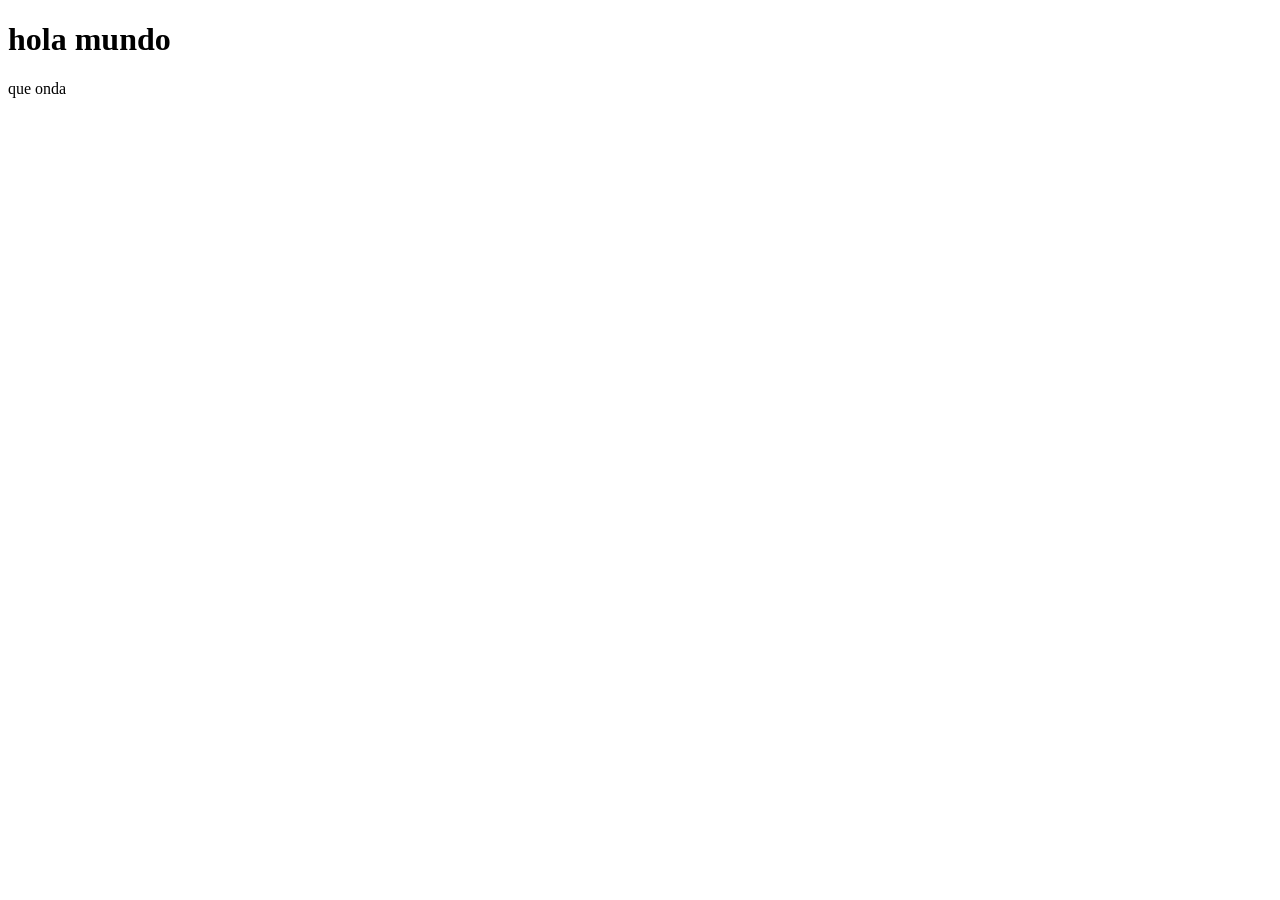
==== HTML/freelancer_inicio/index.html @ 9d39b22d "primer dia de curso y organizacion a carpeta HTML" ====
<!DOCTYPE html>
<html lang="es">
<head>
    <meta charset="UTF-8">
    <meta name="viewport" content="width=device-width, initial-scale=1.0">
    <title>PrimerProyectoJC</title>
</head>
<body>
    <h1>hola mundo</h1>
    <p>que onda</p>
</body>
</html>
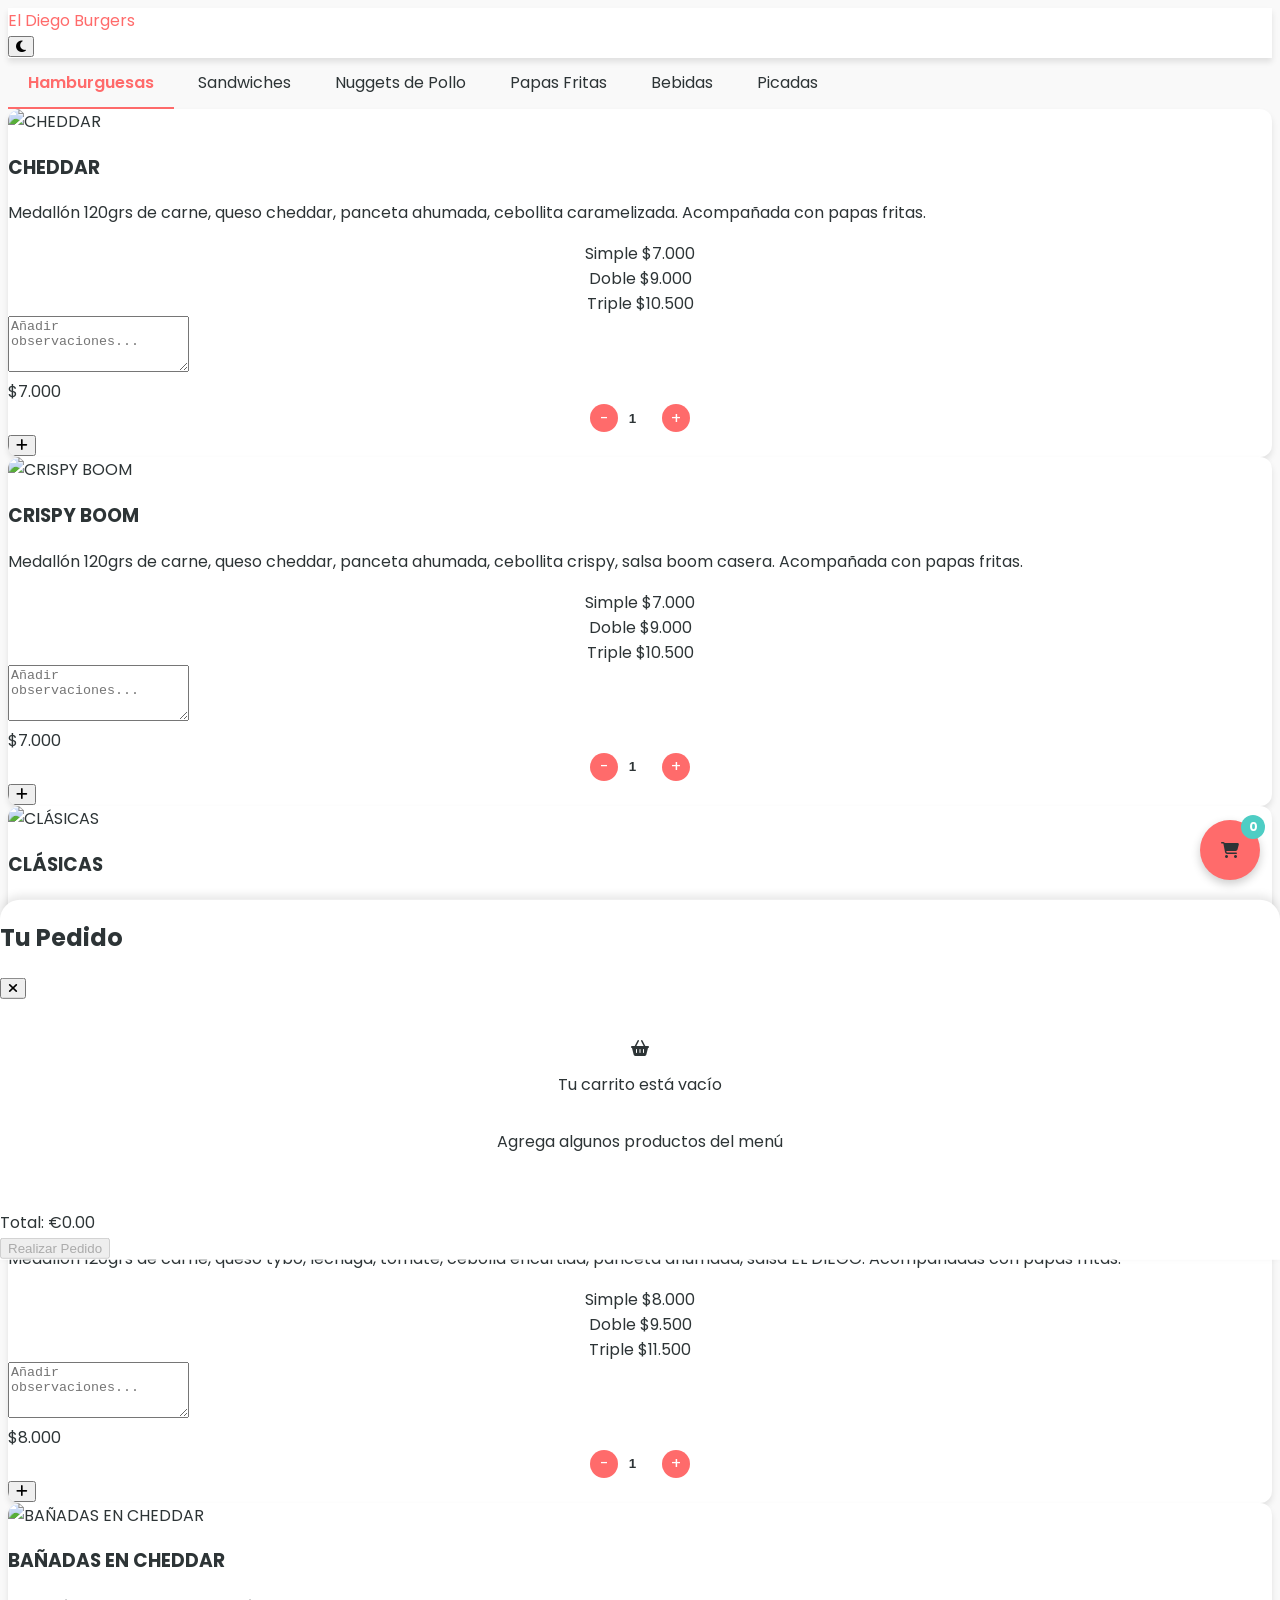
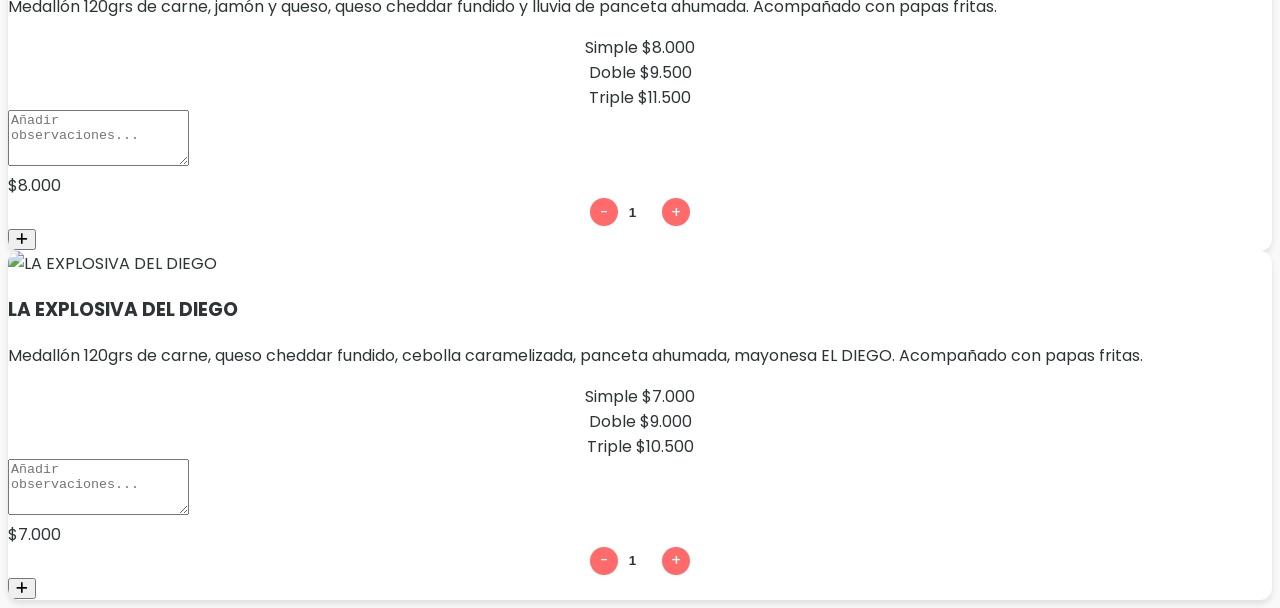
==== commit 8a104e2b: "burger" ====
--- a/HTML/freelancer_inicio/index.html
+++ b/HTML/freelancer_inicio/index.html
@@ -1,12 +1,1321 @@
 <!DOCTYPE html>
 <html lang="es">
 <head>
-    <meta charset="UTF-8">
-    <meta name="viewport" content="width=device-width, initial-scale=1.0">
-    <title>PrimerProyectoJC</title>
+  <meta charset="UTF-8">
+  <meta name="viewport" content="width=device-width, initial-scale=1.0">
+  <title>El Diego Burgers// ...existing code...
+${item.variants.map(variant => `
+  <div class="variant-option mr-2 mb-2 px-3 py-1 border rounded-full cursor-pointer text-sm ${variant.name === 'Simple' ? 'bg-red-500 text-white' : ''}" 
+       data-variant="${variant.name}" 
+       data-price="${variant.price}">
+    ${variant.name} $${variant.price.toLocaleString('es-AR')}
+  </div>
+`).join('')}
+// ...existing code...// ...dentro de la función loadMenuItems...
+${item.variants.map(variant => `
+  <div class="variant-option mr-2 mb-2 px-3 py-1 border rounded-full cursor-pointer text-sm ${variant.name === 'Simple' ? 'bg-red-500 text-white' : ''}" 
+       data-variant="${variant.name}" 
+       data-price="${variant.price}">
+    ${variant.name} $${variant.price.toLocaleString('es-AR')}
+  </div>
+`).join('')}
+// ...resto del código... - Menú Digital</title>
+  <link rel="stylesheet" href="https://cdnjs.cloudflare.com/ajax/libs/font-awesome/6.4.2/css/all.min.css">
+  <link href="https://cdn.jsdelivr.net/npm/tailwindcss@2.2.19/dist/tailwind.min.css" rel="stylesheet">
+  <link rel="preconnect" href="https://fonts.googleapis.com">
+  <link rel="preconnect" href="https://fonts.gstatic.com" crossorigin>
+  <link href="https://fonts.googleapis.com/css2?family=Poppins:wght@300;400;500;600;700&display=swap" rel="stylesheet">
+  <style id="app-style">
+    :root {
+      --primary-color: #ff6b6b;
+      --secondary-color: #4ecdc4;
+      --text-color: #2d3436;
+      --bg-color: #f9f9f9;
+      --card-bg: #ffffff;
+      --card-shadow: 0 4px 6px rgba(0, 0, 0, 0.1);
+    }
+    
+    body {
+      font-family: 'Poppins', sans-serif;
+      background-color: var(--bg-color);
+      color: var(--text-color);
+      transition: all 0.3s ease;
+    }
+    
+    body.dark-mode {
+      --bg-color: #2d3436;
+      --text-color: #f9f9f9;
+      --card-bg: #393e46;
+      --card-shadow: 0 4px 6px rgba(0, 0, 0, 0.3);
+    }
+    
+    .header {
+      background-color: var(--card-bg);
+      box-shadow: var(--card-shadow);
+      position: sticky;
+      top: 0;
+      z-index: 50;
+    }
+    
+    .category-tabs {
+      overflow-x: auto;
+      scrollbar-width: none;
+      -ms-overflow-style: none;
+      white-space: nowrap;
+    }
+    
+    .category-tabs::-webkit-scrollbar {
+      display: none;
+    }
+    
+    .tab {
+      display: inline-block;
+      padding: 0.75rem 1.25rem;
+      cursor: pointer;
+      transition: all 0.3s;
+      border-bottom: 2px solid transparent;
+    }
+    
+    .tab.active {
+      border-bottom: 2px solid var(--primary-color);
+      color: var(--primary-color);
+      font-weight: 600;
+    }
+    
+    .menu-card {
+      background-color: var(--card-bg);
+      border-radius: 12px;
+      overflow: hidden;
+      box-shadow: var(--card-shadow);
+      transition: transform 0.3s ease;
+    }
+    
+    .menu-card:hover {
+      transform: translateY(-5px);
+    }
+    
+    .menu-img {
+      height: 160px;
+      object-fit: cover;
+      width: 100%;
+    }
+    
+    .quantity-control {
+      display: flex;
+      align-items: center;
+      justify-content: center;
+    }
+    
+    .quantity-btn {
+      width: 28px;
+      height: 28px;
+      border-radius: 50%;
+      background-color: var(--primary-color);
+      color: white;
+      display: flex;
+      align-items: center;
+      justify-content: center;
+      cursor: pointer;
+      user-select: none;
+    }
+    
+    .quantity-input {
+      width: 40px;
+      text-align: center;
+      border: none;
+      background: transparent;
+      color: var(--text-color);
+      font-weight: 600;
+    }
+    
+    .cart-btn {
+      position: fixed;
+      bottom: 20px;
+      right: 20px;
+      width: 60px;
+      height: 60px;
+      border-radius: 50%;
+      background-color: var(--primary-color);
+      box-shadow: 0 4px 10px rgba(0, 0, 0, 0.2);
+      display: flex;
+      align-items: center;
+      justify-content: center;
+      z-index: 100;
+      cursor: pointer;
+    }
+    
+    .cart-count {
+      position: absolute;
+      top: -5px;
+      right: -5px;
+      background-color: var(--secondary-color);
+      color: white;
+      width: 24px;
+      height: 24px;
+      border-radius: 50%;
+      display: flex;
+      align-items: center;
+      justify-content: center;
+      font-size: 12px;
+      font-weight: bold;
+    }
+    
+    .cart-panel {
+      position: fixed;
+      bottom: 0;
+      left: 0;
+      right: 0;
+      background-color: var(--card-bg);
+      box-shadow: 0 -4px 10px rgba(0, 0, 0, 0.1);
+      z-index: 1000;
+      border-top-left-radius: 20px;
+      border-top-right-radius: 20px;
+      transform: translateY(100%);
+      transition: transform 0.3s ease-out;
+      max-height: 80vh;
+      overflow-y: auto;
+    }
+    
+    .cart-panel.open {
+      transform: translateY(0);
+    }
+    
+    .cart-item {
+      display: flex;
+      padding: 12px 16px;
+      border-bottom: 1px solid rgba(0, 0, 0, 0.1);
+    }
+    
+    .empty-cart-message {
+      display: flex;
+      flex-direction: column;
+      align-items: center;
+      justify-content: center;
+      padding: 40px 20px;
+    }
+    
+    .cart-overlay {
+      position: fixed;
+      top: 0;
+      left: 0;
+      right: 0;
+      bottom: 0;
+      background-color: rgba(0, 0, 0, 0.5);
+      z-index: 999;
+      display: none;
+    }
+    
+    .cart-overlay.show {
+      display: block;
+    }
+    
+    .checkout-modal {
+      position: fixed;
+      top: 50%;
+      left: 50%;
+      transform: translate(-50%, -50%);
+      background-color: var(--card-bg);
+      width: 90%;
+      max-width: 500px;
+      border-radius: 12px;
+      padding: 24px;
+      z-index: 2000;
+      display: none;
+      box-shadow: 0 10px 25px rgba(0, 0, 0, 0.2);
+    }
+    
+    .checkout-modal.open {
+      display: block;
+    }
+    
+    .form-group {
+      margin-bottom: 16px;
+    }
+    
+    .form-input {
+      width: 100%;
+      padding: 10px 12px;
+      border: 1px solid #ddd;
+      border-radius: 8px;
+      background-color: var(--bg-color);
+      color: var(--text-color);
+    }
+    
+    .form-label {
+      display: block;
+      margin-bottom: 6px;
+      font-weight: 500;
+    }
+    
+    .order-type-toggle {
+      display: flex;
+      border: 1px solid #ddd;
+      border-radius: 8px;
+      overflow: hidden;
+      margin-bottom: 16px;
+    }
+    
+    .order-type-option {
+      flex: 1;
+      text-align: center;
+      padding: 10px;
+      cursor: pointer;
+      transition: all 0.3s;
+    }
+    
+    .order-type-option.active {
+      background-color: var(--primary-color);
+      color: white;
+    }
+
+    .confirmation-screen {
+      position: fixed;
+      top: 0;
+      left: 0;
+      right: 0;
+      bottom: 0;
+      background-color: var(--bg-color);
+      z-index: 3000;
+      display: none;
+      padding: 20px;
+      overflow-y: auto;
+    }
+    
+    .confirmation-screen.show {
+      display: block;
+    }
+    
+    .loader {
+      border: 4px solid rgba(255, 255, 255, 0.3);
+      border-radius: 50%;
+      border-top: 4px solid var(--primary-color);
+      width: 40px;
+      height: 40px;
+      animation: spin 1s linear infinite;
+      margin: 20px auto;
+    }
+    
+    @keyframes spin {
+      0% { transform: rotate(0deg); }
+      100% { transform: rotate(360deg); }
+    }
+    
+    .slide-in {
+      animation: slideIn 0.5s forwards;
+    }
+    
+    @keyframes slideIn {
+      from {
+        opacity: 0;
+        transform: translateY(20px);
+      }
+      to {
+        opacity: 1;
+        transform: translateY(0);
+      }
+    }
+
+    /* Loading animation for menu items */
+    .skeleton {
+      background: linear-gradient(90deg, #f0f0f0 25%, #e0e0e0 50%, #f0f0f0 75%);
+      background-size: 200% 100%;
+      animation: loading 1.5s infinite;
+      border-radius: 4px;
+    }
+    
+    @keyframes loading {
+      0% {
+        background-position: 200% 0;
+      }
+      100% {
+        background-position: -200% 0;
+      }
+    }
+    
+    .skeleton-img {
+      height: 160px;
+      width: 100%;
+    }
+    
+    .skeleton-text {
+      height: 20px;
+      margin: 8px 0;
+    }
+    
+    .skeleton-text.short {
+      width: 60%;
+    }
+    
+    .skeleton-text.medium {
+      width: 80%;
+    }
+    
+    .skeleton-button {
+      height: 40px;
+      width: 100%;
+      margin-top: 10px;
+    }
+
+    .item-observation {
+      min-height: 50px;
+      resize: vertical;
+      transition: all 0.3s ease;
+    }
+
+    .item-observation:focus {
+      border-color: var(--primary-color);
+      box-shadow: 0 0 0 3px rgba(255, 107, 107, 0.2);
+      outline: none;
+    }
+
+    .variant-option {
+      min-width: 110px; /* Puedes ajustar el valor */
+      text-align: center;
+    }
+  </style>
 </head>
 <body>
-    <h1>hola mundo</h1>
-    <p>que onda</p>
+  <!-- Header with Logo and Dark Mode Toggle -->
+  <header class="header py-4 px-4">
+    <div class="flex justify-between items-center">
+      <div class="flex items-center">
+        <div class="text-2xl font-bold" style="color: var(--primary-color);">
+          El Diego Burgers
+        </div>
+      </div>
+      <button id="dark-mode-toggle" class="p-2 rounded-full hover:bg-gray-200 dark:hover:bg-gray-700 transition-colors">
+        <i class="fas fa-moon"></i>
+      </button>
+    </div>
+  </header>
+
+  <!-- Category Tabs -->
+  <div class="category-tabs bg-white dark:bg-gray-800 py-2 px-2 shadow-sm mb-4">
+    <div class="tab active" data-category="burgers">Hamburguesas</div>
+    <div class="tab" data-category="sandwiches">Sandwiches</div>
+    <div class="tab" data-category="nuggets">Nuggets de Pollo</div>
+    <div class="tab" data-category="fries">Papas Fritas</div>
+    <div class="tab" data-category="beverages">Bebidas</div>
+    <div class="tab" data-category="picadas">Picadas</div>
+  </div>
+
+  <!-- Menu Items Container -->
+  <div class="container mx-auto px-4 pb-24">
+    <div id="menu-container" class="grid grid-cols-1 md:grid-cols-2 lg:grid-cols-3 gap-6">
+      <!-- Menu items will be loaded here -->
+      <!-- Skeleton loading -->
+      <div class="skeleton-card menu-card">
+        <div class="skeleton skeleton-img"></div>
+        <div class="p-4">
+          <div class="skeleton skeleton-text"></div>
+          <div class="skeleton skeleton-text medium"></div>
+          <div class="skeleton skeleton-text short"></div>
+          <div class="skeleton skeleton-button"></div>
+        </div>
+      </div>
+      <div class="skeleton-card menu-card">
+        <div class="skeleton skeleton-img"></div>
+        <div class="p-4">
+          <div class="skeleton skeleton-text"></div>
+          <div class="skeleton skeleton-text medium"></div>
+          <div class="skeleton skeleton-text short"></div>
+          <div class="skeleton skeleton-button"></div>
+        </div>
+      </div>
+      <div class="skeleton-card menu-card">
+        <div class="skeleton skeleton-img"></div>
+        <div class="p-4">
+          <div class="skeleton skeleton-text"></div>
+          <div class="skeleton skeleton-text medium"></div>
+          <div class="skeleton skeleton-text short"></div>
+          <div class="skeleton skeleton-button"></div>
+        </div>
+      </div>
+    </div>
+  </div>
+
+  <!-- Cart Button -->
+  <div class="cart-btn" id="cart-button">
+    <i class="fas fa-shopping-cart text-white text-2xl"></i>
+    <span class="cart-count">0</span>
+  </div>
+
+  <!-- Cart Panel -->
+  <div class="cart-overlay" id="cart-overlay"></div>
+  <div class="cart-panel" id="cart-panel">
+    <div class="p-4 border-b border-gray-200">
+      <div class="flex justify-between items-center">
+        <h2 class="text-xl font-bold">Tu Pedido</h2>
+        <button id="close-cart" class="p-2">
+          <i class="fas fa-times"></i>
+        </button>
+      </div>
+    </div>
+    <div id="cart-items" class="divide-y divide-gray-200">
+      <!-- Cart items will appear here -->
+      <div class="empty-cart-message">
+        <i class="fas fa-shopping-basket text-4xl mb-4 text-gray-400"></i>
+        <p class="text-gray-500">Tu carrito está vacío</p>
+        <p class="text-sm text-gray-400 mt-2">Agrega algunos productos del menú</p>
+      </div>
+    </div>
+    <div class="p-4 border-t border-gray-200">
+      <div class="flex justify-between mb-4">
+        <span class="font-semibold">Total:</span>
+        <span class="font-bold" id="cart-total">€0.00</span>
+      </div>
+      <button id="checkout-button" class="w-full py-3 bg-red-500 text-white rounded-lg font-semibold hover:bg-red-600 transition-colors" disabled>
+        Realizar Pedido
+      </button>
+    </div>
+  </div>
+
+  <!-- Checkout Modal -->
+  <div class="checkout-modal" id="checkout-modal">
+    <h2 class="text-xl font-bold mb-4">Finalizar Pedido</h2>
+    <form id="checkout-form">
+      <div class="order-type-toggle">
+        <div class="order-type-option active" data-type="pickup">Pickup</div>
+        <div class="order-type-option" data-type="delivery">Delivery</div>
+      </div>
+      
+      <div class="form-group">
+        <label class="form-label" for="name">Nombre</label>
+        <input type="text" id="name" class="form-input" required>
+      </div>
+      
+      <div class="form-group">
+        <label class="form-label" for="phone">Teléfono</label>
+        <input type="tel" id="phone" class="form-input" required>
+      </div>
+      
+      <div id="dine-in-fields">
+        <div class="form-group">
+          <label class="form-label" for="table-number">Número de Mesa</label>
+          <input type="number" id="table-number" class="form-input" min="1">
+        </div>
+      </div>
+      
+      <div id="delivery-fields" style="display: none;">
+        <div class="form-group">
+          <label class="form-label" for="address">Dirección</label>
+          <textarea id="address" class="form-input" rows="3"></textarea>
+        </div>
+      </div>
+      
+      <div class="form-group">
+        <label class="form-label" for="notes">Notas adicionales</label>
+        <textarea id="notes" class="form-input" rows="2" placeholder="Alergias, preferencias, etc."></textarea>
+      </div>
+      
+      <div class="flex justify-between mt-6">
+        <button type="button" id="cancel-checkout" class="px-4 py-2 border border-gray-300 rounded-lg">
+          Cancelar
+        </button>
+        <button type="submit" class="px-4 py-2 bg-red-500 text-white rounded-lg">
+          Confirmar Pedido
+        </button>
+      </div>
+    </form>
+  </div>
+
+  <!-- Order Confirmation Screen -->
+  <div class="confirmation-screen" id="confirmation-screen">
+    <div class="max-w-md mx-auto pt-10">
+      <div class="text-center mb-6">
+        <i class="fas fa-check-circle text-green-500 text-6xl"></i>
+        <h2 class="text-2xl font-bold mt-4">¡Pedido Confirmado!</h2>
+        <p class="text-gray-500 mt-2">Tu pedido ha sido recibido y está en preparación</p>
+      </div>
+      
+      <div class="bg-white dark:bg-gray-800 rounded-lg shadow-md p-6 mb-6">
+        <h3 class="font-bold text-lg mb-2">Resumen del Pedido</h3>
+        <div id="confirmation-items" class="divide-y divide-gray-200 mb-4">
+          <!-- Order items will be listed here -->
+        </div>
+        <div class="flex justify-between font-bold">
+          <span>Total:</span>
+          <span id="confirmation-total">€0.00</span>
+        </div>
+      </div>
+      
+      <div class="bg-white dark:bg-gray-800 rounded-lg shadow-md p-6 mb-6">
+        <h3 class="font-bold text-lg mb-2">Detalles</h3>
+        <div class="grid grid-cols-2 gap-2">
+          <div class="text-gray-500">Nombre:</div>
+          <div id="conf-name"></div>
+          
+          <div class="text-gray-500">Teléfono:</div>
+          <div id="conf-phone"></div>
+          
+          <div class="text-gray-500" id="conf-location-type">Mesa:</div>
+          <div id="conf-location"></div>
+          
+          <div class="text-gray-500">Tiempo estimado:</div>
+          <div>20-30 minutos</div>
+        </div>
+      </div>
+      
+      <button id="back-to-menu" class="w-full py-3 bg-red-500 text-white rounded-lg font-semibold hover:bg-red-600 transition-colors">
+        Volver al Menú
+      </button>
+    </div>
+  </div>
+
+  <script id="app-script">
+    document.addEventListener('DOMContentLoaded', function() {
+      // Initialize state
+      let cart = [];
+      let currentCategory = 'burgers';
+      const orderTypeState = { type: 'pickup' };
+      
+      // Menu data
+      const menuData = {
+  burgers: [
+    {
+      id: 'b1',
+      name: 'CHEDDAR',
+      description: 'Medallón 120grs de carne, queso cheddar, panceta ahumada, cebollita caramelizada. Acompañada con papas fritas.',
+      variants: [
+        { name: 'Simple', price: 7000 },
+        { name: 'Doble', price: 9000 },
+        { name: 'Triple', price: 10500 }
+      ],
+      image: 'https://cdn.pixabay.com/photo/2020/03/21/11/17/burger-4953465_1280.jpg'
+    },
+    {
+      id: 'b2',
+      name: 'CRISPY BOOM',
+      description: 'Medallón 120grs de carne, queso cheddar, panceta ahumada, cebollita crispy, salsa boom casera. Acompañada con papas fritas.',
+      variants: [
+        { name: 'Simple', price: 7000 },
+        { name: 'Doble', price: 9000 },
+        { name: 'Triple', price: 10500 }
+      ],
+      image: 'https://cdn.pixabay.com/photo/2022/08/31/10/13/burger-7422970_1280.jpg'
+    },
+    {
+      id: 'b3',
+      name: 'CLÁSICAS',
+      description: 'Medallón 120grs de carne, jamón y queso, lechuga, tomate. Acompañadas con papas fritas.',
+      variants: [
+        { name: 'Simple', price: 7000 },
+        { name: 'Doble', price: 9000 },
+        { name: 'Triple', price: 10500 }
+      ],
+      image: 'https://cdn.pixabay.com/photo/2016/03/05/19/02/hamburger-1238246_1280.jpg'
+    },
+    {
+      id: 'b4',
+      name: 'LA DIEGO FAVORITA',
+      description: 'Medallón 120grs de carne, queso tybo, lechuga, tomate, cebolla encurtida, panceta ahumada, salsa EL DIEGO. Acompañadas con papas fritas.',
+      variants: [
+        { name: 'Simple', price: 8000 },
+        { name: 'Doble', price: 9500 },
+        { name: 'Triple', price: 11500 }
+      ],
+      image: 'https://cdn.pixabay.com/photo/2019/01/16/17/48/burger-3936525_1280.jpg'
+    },
+    {
+      id: 'b5',
+      name: 'BAÑADAS EN CHEDDAR',
+      description: 'Medallón 120grs de carne, jamón y queso, queso cheddar fundido y lluvia de panceta ahumada. Acompañado con papas fritas.',
+      variants: [
+        { name: 'Simple', price: 8000 },
+        { name: 'Doble', price: 9500 },
+        { name: 'Triple', price: 11500 }
+      ],
+      image: 'https://cdn.pixabay.com/photo/2018/03/04/20/10/burger-3199088_1280.jpg'
+    },
+    {
+      id: 'b6',
+      name: 'LA EXPLOSIVA DEL DIEGO',
+      description: 'Medallón 120grs de carne, queso cheddar fundido, cebolla caramelizada, panceta ahumada, mayonesa EL DIEGO. Acompañado con papas fritas.',
+      variants: [
+        { name: 'Simple', price: 7000 },
+        { name: 'Doble', price: 9000 },
+        { name: 'Triple', price: 10500 }
+      ],
+      image: 'https://cdn.pixabay.com/photo/2022/01/03/00/14/burger-6911570_1280.jpg'
+    }
+  ],
+  sandwiches: [
+    {
+      id: 's1',
+      name: 'MILANESA',
+      description: 'Milanesa 300grs, jamón y queso, huevo, lechuga, tomate, acompañado con papas fritas.',
+      price: 10500,
+      image: 'https://cdn.pixabay.com/photo/2018/01/14/23/12/baked-potatoes-3082282_1280.jpg'
+    },
+    {
+      id: 's2',
+      name: 'LOMITO',
+      description: 'Lomo 300grs, jamón y queso, huevo, lechuga, tomate, acompañado con papas fritas.',
+      price: 11500,
+      image: 'https://cdn.pixabay.com/photo/2016/03/05/22/31/appetite-1239057_1280.jpg'
+    }
+  ],
+  fries: [
+    {
+      id: 'f1',
+      name: 'COMUNES',
+      description: 'Bandeja de papas fritas, aderezos a elección.',
+      price: 6500,
+      image: 'https://cdn.pixabay.com/photo/2018/01/14/23/12/baked-potatoes-3082282_1280.jpg'
+    },
+    {
+      id: 'f2',
+      name: 'CHEDDAR',
+      description: 'Bandeja de papas fritas, cheddar fundido, cebolla de verdeo y lluvia de panceta.',
+      price: 7000,
+      image: 'https://cdn.pixabay.com/photo/2021/03/04/08/36/croquettes-6067090_1280.jpg'
+    }
+  ],
+  nuggets: [
+    {
+      id: 'n1',
+      name: 'COMBO KIDS MINI',
+      description: '5 nuggets de pollo. Acompañados con papas fritas.',
+      price: 4000,
+      image: 'https://cdn.pixabay.com/photo/2018/01/14/23/12/baked-potatoes-3082282_1280.jpg'
+    },
+    {
+      id: 'n2',
+      name: 'COMBO KIDS GRANDE',
+      description: '10 nuggets de pollo. Acompañados con papas fritas.',
+      price: 6000,
+      image: 'https://cdn.pixabay.com/photo/2018/01/14/23/12/baked-potatoes-3082282_1280.jpg'
+    }
+  ],
+  beverages: {
+    sinAlcohol: [
+      {
+        id: 'ba1',
+        name: 'AGUA MINERAL',
+        description: 'Pepsi, Seven Up, Mirinda Manzana',
+        price: 4000,
+        image: 'https://cdn.pixabay.com/photo/2017/06/02/18/24/cola-2360834_1280.jpg'
+      },
+      {
+        id: 'ba2',
+        name: 'MIRINDA MANZANA',
+        description: 'Pepsi, Seven Up, Mirinda Manzana',
+        price: 3500,
+        image: 'https://cdn.pixabay.com/photo/2017/06/02/18/24/cola-2360834_1280.jpg'
+      },
+      {
+        id: 'ba3',
+        name: 'PEPSI',
+        description: 'Pepsi, Seven Up, Mirinda Manzana',
+        price: 2000,
+        image: 'https://cdn.pixabay.com/photo/2017/06/02/18/24/cola-2360834_1280.jpg'
+      },
+      {
+        id: 'ba4',
+        name: 'SEVEN UP',
+        description: '',
+        price: 2000,
+        image: 'https://cdn.pixabay.com/photo/2016/03/05/19/02/water-1238246_1280.jpg'
+      }
+      
+    ],
+    conAlcohol: [
+      {
+        id: 'al1',
+        name: 'Cerveza Quilmes 1L',
+        description: 'Cerveza rubia tradicional argentina.',
+        price: 3500,
+        image: 'https://cdn.pixabay.com/photo/2016/03/27/21/36/beer-1283566_1280.jpg'
+      },
+      {
+        id: 'al2',
+        name: 'Fernet con Coca',
+        description: 'Trago clásico argentino, fernet con gaseosa cola.',
+        price: 4000,
+        image: 'https://cdn.pixabay.com/photo/2017/07/28/14/28/drink-2549494_1280.jpg'
+      },
+      {
+        id: 'al3',
+        name: 'Vino Tinto 750ml',
+        description: 'Vino tinto argentino, botella 750ml.',
+        price: 4500,
+        image: 'https://cdn.pixabay.com/photo/2016/11/29/09/32/alcohol-1869656_1280.jpg'
+      }
+    ]
+  },
+  picadas: []
+};
+
+      // Elements
+      const menuContainer = document.getElementById('menu-container');
+      const categoryTabs = document.querySelectorAll('.tab');
+      const cartButton = document.getElementById('cart-button');
+      const cartPanel = document.getElementById('cart-panel');
+      const cartOverlay = document.getElementById('cart-overlay');
+      const closeCartButton = document.getElementById('close-cart');
+      const cartItemsContainer = document.getElementById('cart-items');
+      const cartTotal = document.getElementById('cart-total');
+      const checkoutButton = document.getElementById('checkout-button');
+      const checkoutModal = document.getElementById('checkout-modal');
+      const cancelCheckoutButton = document.getElementById('cancel-checkout');
+      const checkoutForm = document.getElementById('checkout-form');
+      const orderTypeOptions = document.querySelectorAll('.order-type-option');
+      const dineInFields = document.getElementById('dine-in-fields');
+      const deliveryFields = document.getElementById('delivery-fields');
+      const confirmationScreen = document.getElementById('confirmation-screen');
+      const confirmationItems = document.getElementById('confirmation-items');
+      const confirmationTotal = document.getElementById('confirmation-total');
+      const confName = document.getElementById('conf-name');
+      const confPhone = document.getElementById('conf-phone');
+      const confLocationType = document.getElementById('conf-location-type');
+      const confLocation = document.getElementById('conf-location');
+      const backToMenuButton = document.getElementById('back-to-menu');
+      const darkModeToggle = document.getElementById('dark-mode-toggle');
+      const cartCountBadge = document.querySelector('.cart-count');
+      
+      // Load menu items
+      function loadMenuItems(category) {
+        // Limpia el contenedor antes de mostrar los productos
+        menuContainer.innerHTML = '';
+
+        setTimeout(() => {
+          let items = menuData[category];
+
+          // Si la categoría es bebidas, mostrar subcategorías
+          if (category === 'beverages') {
+            // Bebidas sin alcohol
+            if (items.sinAlcohol && items.sinAlcohol.length > 0) {
+              const subTitle = document.createElement('h2');
+              subTitle.className = 'col-span-full text-xl font-bold mb-2 text-center';
+              subTitle.textContent = 'Bebidas sin Alcohol';
+              menuContainer.appendChild(subTitle);
+
+              items.sinAlcohol.forEach(item => {
+                const itemCard = document.createElement('div');
+                itemCard.className = 'menu-card slide-in';
+                itemCard.innerHTML = `
+                  <img src="${item.image}" alt="${item.name}" class="menu-img">
+                  <div class="p-4">
+                    <h3 class="font-semibold text-lg">${item.name}</h3>
+                    <p class="text-gray-600 dark:text-gray-300 text-sm mt-1">${item.description}</p>
+                    <textarea class="w-full mt-2 px-2 py-1 text-sm border rounded-lg text-gray-700 dark:text-gray-300 dark:bg-gray-700 item-observation" rows="2" placeholder="Añadir observaciones..." data-id="${item.id}"></textarea>
+                    <div class="flex justify-between items-center mt-3">
+                      <span class="font-bold">$${item.price.toLocaleString('es-AR', {minimumFractionDigits: 2})}</span>
+                      <div class="flex items-center">
+                        <div class="quantity-control">
+                          <div class="quantity-btn" data-action="decrease" data-id="${item.id}">-</div>
+                          <input type="number" class="quantity-input" value="1" min="1" data-id="${item.id}">
+                          <div class="quantity-btn" data-action="increase" data-id="${item.id}">+</div>
+                        </div>
+                        <button class="ml-2 px-3 py-2 bg-red-500 text-white rounded-lg hover:bg-red-600 add-to-cart" data-id="${item.id}">
+                          <i class="fas fa-plus"></i>
+                        </button>
+                      </div>
+                    </div>
+                  </div>
+                `;
+                menuContainer.appendChild(itemCard);
+              });
+            }
+
+            // Bebidas con alcohol
+            if (items.conAlcohol && items.conAlcohol.length > 0) {
+              const subTitle = document.createElement('h2');
+              subTitle.className = 'col-span-full text-xl font-bold mb-2 text-center mt-6';
+              subTitle.textContent = 'Bebidas con Alcohol';
+              menuContainer.appendChild(subTitle);
+
+              items.conAlcohol.forEach(item => {
+                const itemCard = document.createElement('div');
+                itemCard.className = 'menu-card slide-in';
+                itemCard.innerHTML = `
+                  <img src="${item.image}" alt="${item.name}" class="menu-img">
+                  <div class="p-4">
+                    <h3 class="font-semibold text-lg">${item.name}</h3>
+                    <p class="text-gray-600 dark:text-gray-300 text-sm mt-1">${item.description}</p>
+                    <textarea class="w-full mt-2 px-2 py-1 text-sm border rounded-lg text-gray-700 dark:text-gray-300 dark:bg-gray-700 item-observation" rows="2" placeholder="Añadir observaciones..." data-id="${item.id}"></textarea>
+                    <div class="flex justify-between items-center mt-3">
+                      <span class="font-bold">$${item.price.toLocaleString('es-AR', {minimumFractionDigits: 2})}</span>
+                      <div class="flex items-center">
+                        <div class="quantity-control">
+                          <div class="quantity-btn" data-action="decrease" data-id="${item.id}">-</div>
+                          <input type="number" class="quantity-input" value="1" min="1" data-id="${item.id}">
+                          <div class="quantity-btn" data-action="increase" data-id="${item.id}">+</div>
+                        </div>
+                        <button class="ml-2 px-3 py-2 bg-red-500 text-white rounded-lg hover:bg-red-600 add-to-cart" data-id="${item.id}">
+                          <i class="fas fa-plus"></i>
+                        </button>
+                      </div>
+                    </div>
+                  </div>
+                `;
+                menuContainer.appendChild(itemCard);
+              });
+            }
+            return; // Evita mostrar productos de otras categorías
+          }
+
+          // Código original para otras categorías
+          items.forEach(item => {
+            const itemCard = document.createElement('div');
+            itemCard.className = 'menu-card slide-in';
+
+            if (item.variants) {
+              itemCard.innerHTML = `
+                <img src="${item.image}" alt="${item.name}" class="menu-img">
+                <div class="p-4">
+                  <h3 class="font-semibold text-lg">${item.name}</h3>
+                  <p class="text-gray-600 dark:text-gray-300 text-sm mt-1">${item.description}</p>
+                  <div class="mt-3 variant-selector flex flex-wrap" data-id="${item.id}">
+                    ${item.variants.map(variant => `
+                      <div class="variant-option mr-2 mb-2 px-3 py-1 border rounded-full cursor-pointer text-sm ${variant.name === 'Simple' ? 'bg-red-500 text-white' : ''}" 
+                           data-variant="${variant.name}" 
+                           data-price="${variant.price}">
+                        ${variant.name} $${(variant.price).toLocaleString('es-AR')}
+                      </div>
+                    `).join('')}
+                  </div>
+                  <textarea class="w-full mt-2 px-2 py-1 text-sm border rounded-lg text-gray-700 dark:text-gray-300 dark:bg-gray-700 item-observation" rows="2" placeholder="Añadir observaciones..." data-id="${item.id}"></textarea>
+                  <div class="flex justify-between items-center mt-3">
+                    <span class="font-bold item-price" data-id="${item.id}">$${item.variants[0].price.toLocaleString('es-AR')}</span>
+                    <div class="flex items-center">
+                      <div class="quantity-control">
+                        <div class="quantity-btn" data-action="decrease" data-id="${item.id}">-</div>
+                        <input type="number" class="quantity-input" value="1" min="1" data-id="${item.id}">
+                        <div class="quantity-btn" data-action="increase" data-id="${item.id}">+</div>
+                      </div>
+                      <button class="ml-2 px-3 py-2 bg-red-500 text-white rounded-lg hover:bg-red-600 add-to-cart" data-id="${item.id}" data-variant="Simple">
+                        <i class="fas fa-plus"></i>
+                      </button>
+                    </div>
+                  </div>
+                </div>
+              `;
+            } else {
+              itemCard.innerHTML = `
+                <img src="${item.image}" alt="${item.name}" class="menu-img">
+                <div class="p-4">
+                  <h3 class="font-semibold text-lg">${item.name}</h3>
+                  <p class="text-gray-600 dark:text-gray-300 text-sm mt-1">${item.description}</p>
+                  <textarea class="w-full mt-2 px-2 py-1 text-sm border rounded-lg text-gray-700 dark:text-gray-300 dark:bg-gray-700 item-observation" rows="2" placeholder="Añadir observaciones..." data-id="${item.id}"></textarea>
+                  <div class="flex justify-between items-center mt-3">
+                    <span class="font-bold">$${item.price.toLocaleString('es-AR', {minimumFractionDigits: 2})}</span>
+                    <div class="flex items-center">
+                      <div class="quantity-control">
+                        <div class="quantity-btn" data-action="decrease" data-id="${item.id}">-</div>
+                        <input type="number" class="quantity-input" value="1" min="1" data-id="${item.id}">
+                        <div class="quantity-btn" data-action="increase" data-id="${item.id}">+</div>
+                      </div>
+                      <button class="ml-2 px-3 py-2 bg-red-500 text-white rounded-lg hover:bg-red-600 add-to-cart" data-id="${item.id}">
+                        <i class="fas fa-plus"></i>
+                      </button>
+                    </div>
+                  </div>
+                </div>
+              `;
+            }
+
+            menuContainer.appendChild(itemCard);
+          });
+
+          // Add event listeners for variant selectors
+          const variantSelectors = document.querySelectorAll('.variant-selector');
+          variantSelectors.forEach(selector => {
+            selector.addEventListener('click', function(e) {
+              if (e.target.classList.contains('variant-option')) {
+                const options = selector.querySelectorAll('.variant-option');
+                options.forEach(opt => opt.classList.remove('bg-red-500', 'text-white'));
+
+                e.target.classList.add('bg-red-500', 'text-white');
+
+                const itemId = selector.dataset.id;
+                const variant = e.target.dataset.variant;
+                const price = e.target.dataset.price;
+
+                // Update price display
+                const priceDisplay = document.querySelector(`.item-price[data-id="${itemId}"]`);
+                if (priceDisplay) {
+                  priceDisplay.textContent = `$${parseInt(price).toLocaleString('es-AR')}`;
+                }
+
+                // Update add to cart button with selected variant
+                const addButton = document.querySelector(`.add-to-cart[data-id="${itemId}"]`);
+                if (addButton) {
+                  addButton.dataset.variant = variant;
+                }
+              }
+            });
+          });
+        }, 500);
+      }
+      
+      // Update cart count
+      function updateCartCount() {
+        const totalItems = cart.reduce((sum, item) => sum + item.quantity, 0);
+        cartCountBadge.textContent = totalItems;
+        checkoutButton.disabled = totalItems === 0;
+        
+        // Show empty cart message if cart is empty
+        if (totalItems === 0) {
+          cartItemsContainer.innerHTML = `
+            <div class="empty-cart-message">
+              <i class="fas fa-shopping-basket text-4xl mb-4 text-gray-400"></i>
+              <p class="text-gray-500">Tu carrito está vacío</p>
+              <p class="text-sm text-gray-400 mt-2">Agrega algunos productos del menú</p>
+            </div>
+          `;
+        }
+      }
+      
+      // Render cart items
+      function renderCart() {
+        if (cart.length === 0) {
+          updateCartCount();
+          return;
+        }
+        
+        cartItemsContainer.innerHTML = '';
+        let total = 0;
+        
+        cart.forEach(item => {
+          const menuItem = findMenuItem(item.id, item.variant);
+          if (!menuItem) return;
+          
+          const itemTotal = menuItem.price * item.quantity;
+          total += itemTotal;
+          
+          const cartItem = document.createElement('div');
+          cartItem.className = 'cart-item';
+          cartItem.innerHTML = `
+            <div class="flex-1">
+              <h3 class="font-semibold">${menuItem.name}${item.variant ? ` (${item.variant})` : ''}</h3>
+              ${item.observation ? `<p class="text-xs text-gray-500 mt-1 italic">Nota: ${item.observation}</p>` : ''}
+              <div class="flex justify-between items-center mt-2">
+                <span class="text-sm text-gray-600 dark:text-gray-300">$${menuItem.price.toLocaleString('es-AR')}</span>
+                <div class="flex items-center">
+                  <button class="w-6 h-6 bg-gray-200 dark:bg-gray-700 rounded-full flex items-center justify-center cart-qty-btn" data-action="decrease" data-id="${item.id}" data-variant="${item.variant || ''}">
+                    <i class="fas fa-minus text-xs"></i>
+                  </button>
+                  <span class="mx-2 w-6 text-center">${item.quantity}</span>
+                  <button class="w-6 h-6 bg-gray-200 dark:bg-gray-700 rounded-full flex items-center justify-center cart-qty-btn" data-action="increase" data-id="${item.id}" data-variant="${item.variant || ''}">
+                    <i class="fas fa-plus text-xs"></i>
+                  </button>
+                  <button class="ml-3 text-gray-400 hover:text-red-500 remove-item" data-id="${item.id}" data-variant="${item.variant || ''}">
+                    <i class="fas fa-trash-alt"></i>
+                  </button>
+                </div>
+              </div>
+            </div>
+          `;
+          cartItemsContainer.appendChild(cartItem);
+        });
+        
+        cartTotal.textContent = `$${total.toLocaleString('es-AR')}`;
+        updateCartCount();
+      }
+      
+      // Find menu item by ID
+      function findMenuItem(id, variant = null) {
+        for (const category in menuData) {
+          const item = menuData[category].find(item => item.id === id);
+          if (item) {
+            if (item.variants && variant) {
+              const variantData = item.variants.find(v => v.name === variant);
+              if (variantData) {
+                return {...item, price: variantData.price};
+              }
+            }
+            return item.price ? {...item, price: item.price} : {...item, price: item.variants[0].price};
+          }
+        }
+        return null;
+      }
+      
+      // Add item to cart
+      function addToCart(id, quantity) {
+        const existingItem = cart.find(item => item.id === id && item.variant === (menuContainer.querySelector(`.add-to-cart[data-id="${id}"]`).dataset.variant || null));
+        const observation = menuContainer.querySelector(`.item-observation[data-id="${id}"]`).value.trim();
+        const variant = menuContainer.querySelector(`.add-to-cart[data-id="${id}"]`).dataset.variant || null;
+        
+        if (existingItem) {
+          existingItem.quantity += quantity;
+          if (observation) {
+            existingItem.observation = observation;
+          }
+        } else {
+          cart.push({ id, quantity, observation, variant });
+        }
+        
+        saveCart();
+        renderCart();
+      }
+      
+      // Remove item from cart
+      function removeFromCart(id, variant = null) {
+        cart = cart.filter(item => !(item.id === id && (variant ? item.variant === variant : true)));
+        saveCart();
+        renderCart();
+      }
+      
+      // Update item quantity in cart
+      function updateCartItemQuantity(id, action, variant = null) {
+        const cartItem = cart.find(item => item.id === id && (variant ? item.variant === variant : true));
+        if (!cartItem) return;
+        
+        if (action === 'increase') {
+          cartItem.quantity += 1;
+        } else if (action === 'decrease') {
+          cartItem.quantity -= 1;
+          if (cartItem.quantity <= 0) {
+            removeFromCart(id, variant);
+            return;
+          }
+        }
+        
+        saveCart();
+        renderCart();
+      }
+      
+      // Save cart to localStorage
+      function saveCart() {
+        localStorage.setItem('restaurant-cart', JSON.stringify(cart));
+      }
+      
+      // Load cart from localStorage
+      function loadCart() {
+        const savedCart = localStorage.getItem('restaurant-cart');
+        if (savedCart) {
+          cart = JSON.parse(savedCart);
+          renderCart();
+        }
+      }
+      
+      // Event listeners
+      
+      // Category tab switching
+      categoryTabs.forEach(tab => {
+        tab.addEventListener('click', function() {
+          categoryTabs.forEach(t => t.classList.remove('active'));
+          this.classList.add('active');
+          currentCategory = this.dataset.category;
+          loadMenuItems(currentCategory);
+        });
+      });
+      
+      // Menu item quantity control
+      menuContainer.addEventListener('click', function(e) {
+        const target = e.target;
+        
+        // Add to cart button
+        if (target.classList.contains('add-to-cart') || target.closest('.add-to-cart')) {
+          const button = target.classList.contains('add-to-cart') ? target : target.closest('.add-to-cart');
+          const id = button.dataset.id;
+          const inputEl = menuContainer.querySelector(`.quantity-input[data-id="${id}"]`);
+          const quantity = parseInt(inputEl.value);
+          
+          addToCart(id, quantity);
+          
+          // Reset input value
+          inputEl.value = 1;
+          
+          // Show feedback
+          const feedback = document.createElement('div');
+          feedback.className = 'fixed top-4 right-4 bg-green-500 text-white px-4 py-2 rounded-lg z-50';
+          feedback.textContent = 'Producto añadido';
+          document.body.appendChild(feedback);
+          
+          setTimeout(() => {
+            feedback.remove();
+          }, 2000);
+        }
+        
+        // Quantity buttons
+        if (target.classList.contains('quantity-btn') || target.closest('.quantity-btn')) {
+          const button = target.classList.contains('quantity-btn') ? target : target.closest('.quantity-btn');
+          const action = button.dataset.action;
+          const id = button.dataset.id;
+          const inputEl = menuContainer.querySelector(`.quantity-input[data-id="${id}"]`);
+          let value = parseInt(inputEl.value);
+          
+          if (action === 'increase') {
+            value += 1;
+          } else if (action === 'decrease') {
+            value = Math.max(1, value - 1);
+          }
+          
+          inputEl.value = value;
+        }
+      });
+      
+      // Quantity input validation
+      menuContainer.addEventListener('change', function(e) {
+        if (e.target.classList.contains('quantity-input')) {
+          const value = parseInt(e.target.value);
+          if (isNaN(value) || value < 1) {
+            e.target.value = 1;
+          }
+        }
+      });
+      
+      // Cart panel toggle
+      cartButton.addEventListener('click', function() {
+        cartPanel.classList.add('open');
+        cartOverlay.classList.add('show');
+      });
+      
+      closeCartButton.addEventListener('click', function() {
+        cartPanel.classList.remove('open');
+        cartOverlay.classList.remove('show');
+      });
+      
+      cartOverlay.addEventListener('click', function() {
+        cartPanel.classList.remove('open');
+        cartOverlay.classList.remove('show');
+      });
+      
+      // Cart item controls
+      cartItemsContainer.addEventListener('click', function(e) {
+        // Remove item button
+        if (e.target.classList.contains('remove-item') || e.target.closest('.remove-item')) {
+          const button = e.target.classList.contains('remove-item') ? e.target : e.target.closest('.remove-item');
+          const id = button.dataset.id;
+          const variant = button.dataset.variant || null;
+          removeFromCart(id, variant);
+        }
+        
+        // Quantity buttons
+        if (e.target.classList.contains('cart-qty-btn') || e.target.closest('.cart-qty-btn')) {
+          const button = e.target.classList.contains('cart-qty-btn') ? e.target : e.target.closest('.cart-qty-btn');
+          const action = button.dataset.action;
+          const id = button.dataset.id;
+          const variant = button.dataset.variant || null;
+          updateCartItemQuantity(id, action, variant);
+        }
+      });
+      
+      // Checkout process
+      checkoutButton.addEventListener('click', function() {
+        if (cart.length > 0) {
+          checkoutModal.classList.add('open');
+          cartOverlay.classList.add('show');
+        }
+      });
+      
+      cancelCheckoutButton.addEventListener('click', function() {
+        checkoutModal.classList.remove('open');
+        cartOverlay.classList.remove('show');
+      });
+      
+      // Order type toggle
+      orderTypeOptions.forEach(option => {
+        option.addEventListener('click', function() {
+          orderTypeOptions.forEach(o => o.classList.remove('active'));
+          this.classList.add('active');
+          orderTypeState.type = this.dataset.type;
+          
+          if (orderTypeState.type === 'pickup') {
+            dineInFields.style.display = 'block';
+            deliveryFields.style.display = 'none';
+          } else {
+            dineInFields.style.display = 'none';
+            deliveryFields.style.display = 'block';
+          }
+        });
+      });
+      
+      // Form submission
+      checkoutForm.addEventListener('submit', function(e) {
+        e.preventDefault();
+        
+        const name = document.getElementById('name').value;
+        const phone = document.getElementById('phone').value;
+        let location;
+        
+        if (orderTypeState.type === 'pickup') {
+          location = document.getElementById('table-number').value;
+          confLocationType.textContent = 'Pickup #:';
+        } else {
+          location = document.getElementById('address').value;
+          confLocationType.textContent = 'Dirección:';
+        }
+        
+        // Display confirmation screen
+        confName.textContent = name;
+        confPhone.textContent = phone;
+        confLocation.textContent = location;
+        
+        // Populate confirmation items
+        confirmationItems.innerHTML = '';
+        let total = 0;
+        
+        cart.forEach(item => {
+          const menuItem = findMenuItem(item.id, item.variant);
+          if (!menuItem) return;
+          
+          const itemTotal = menuItem.price * item.quantity;
+          total += itemTotal;
+          
+          const listItem = document.createElement('div');
+          listItem.className = 'py-2';
+          listItem.innerHTML = `
+            <div class="flex justify-between">
+              <span>${item.quantity}x ${menuItem.name}</span>
+              <span>€${itemTotal.toFixed(2)}</span>
+            </div>
+            ${item.observation ? `<p class="text-xs text-gray-500 mt-1 italic">Nota: ${item.observation}</p>` : ''}
+          `;
+          confirmationItems.appendChild(listItem);
+        });
+        
+        confirmationTotal.textContent = `€${total.toFixed(2)}`;
+        
+        // Show confirmation screen
+        checkoutModal.classList.remove('open');
+        cartOverlay.classList.remove('show');
+        confirmationScreen.classList.add('show');
+        
+        // Clear cart
+        cart = [];
+        saveCart();
+        updateCartCount();
+      });
+      
+      // Back to menu button
+      backToMenuButton.addEventListener('click', function() {
+        confirmationScreen.classList.remove('show');
+        cartPanel.classList.remove('open');
+      });
+      
+      // Dark mode toggle
+      darkModeToggle.addEventListener('click', function() {
+        document.body.classList.toggle('dark-mode');
+        
+        if (document.body.classList.contains('dark-mode')) {
+          darkModeToggle.innerHTML = '<i class="fas fa-sun"></i>';
+          localStorage.setItem('dark-mode', 'enabled');
+        } else {
+          darkModeToggle.innerHTML = '<i class="fas fa-moon"></i>';
+          localStorage.setItem('dark-mode', 'disabled');
+        }
+      });
+      
+      // Initialize app
+      function init() {
+        // Load saved dark mode preference
+        if (localStorage.getItem('dark-mode') === 'enabled') {
+          document.body.classList.add('dark-mode');
+          darkModeToggle.innerHTML = '<i class="fas fa-sun"></i>';
+        }
+        
+        // Load initial category
+        loadMenuItems(currentCategory);
+        
+        // Load saved cart
+        loadCart();
+      }
+      
+      init();
+    });
+  </script>
 </body>
 </html>
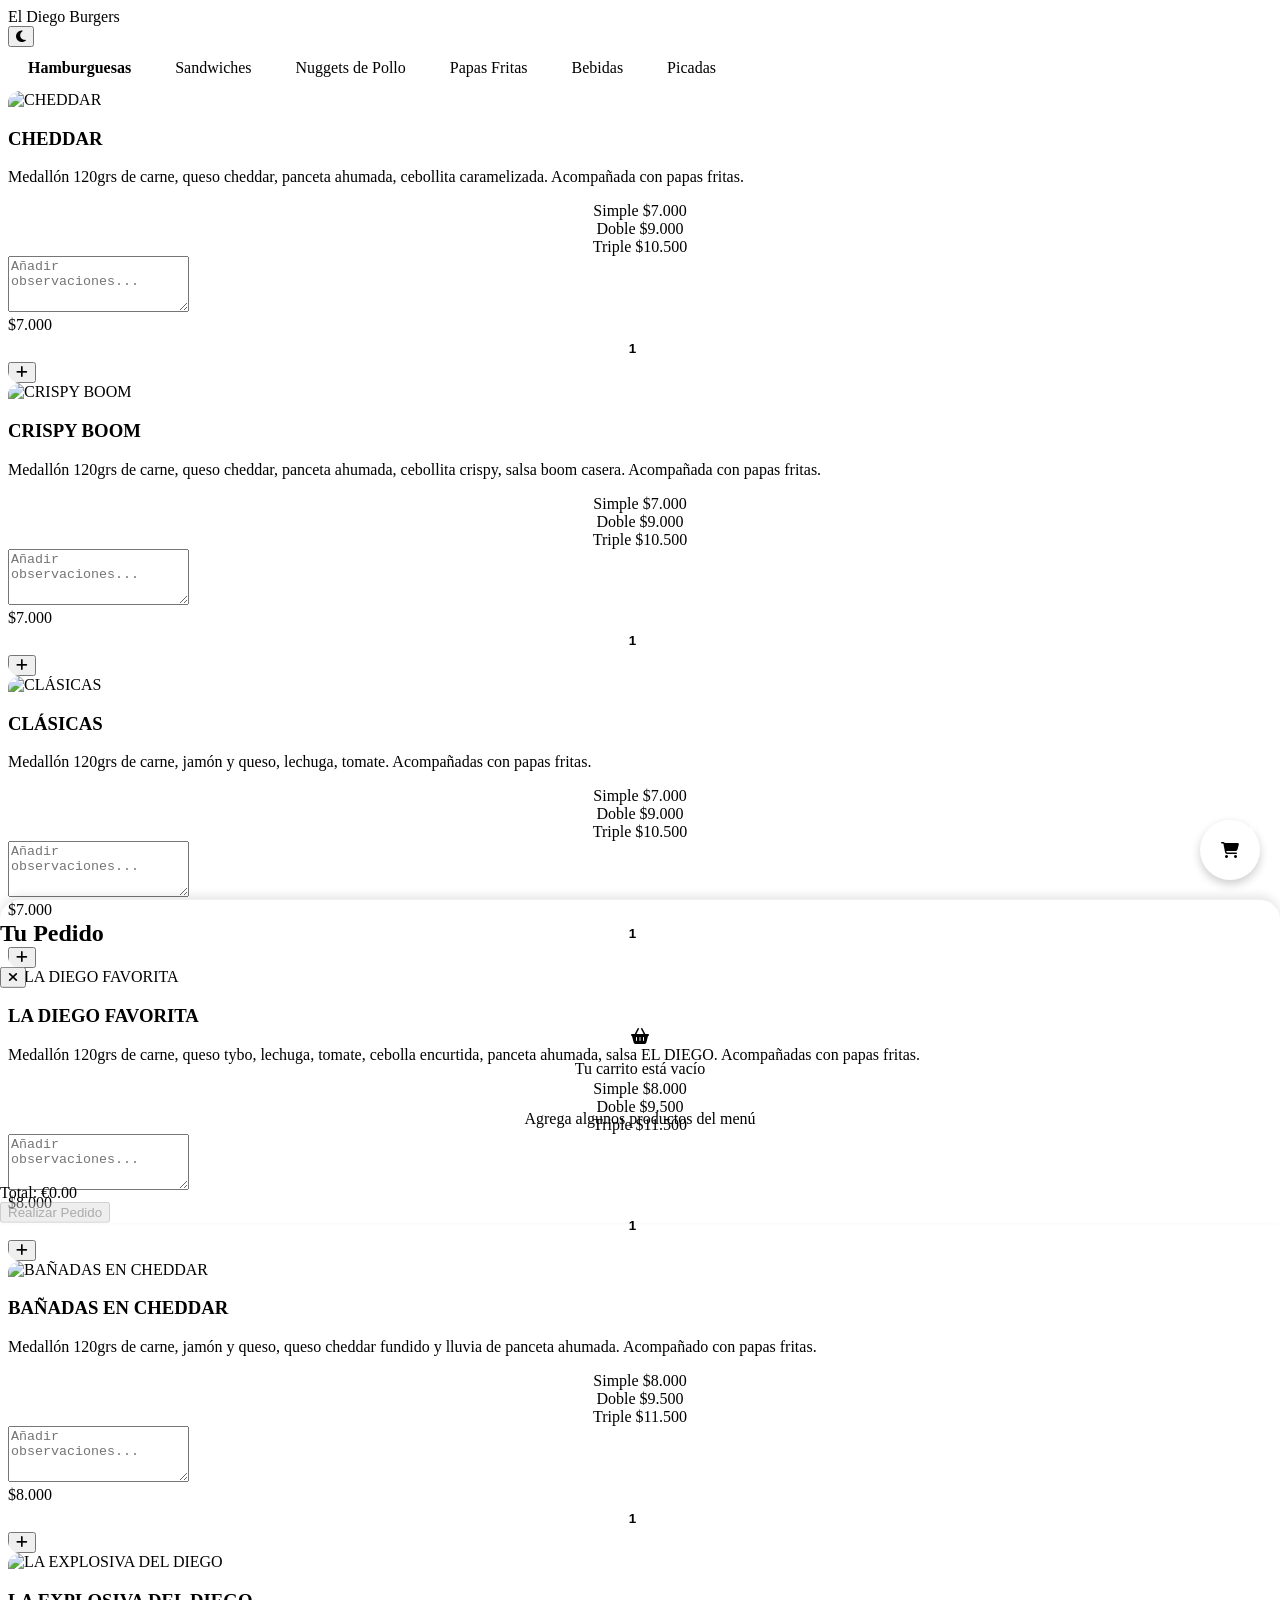
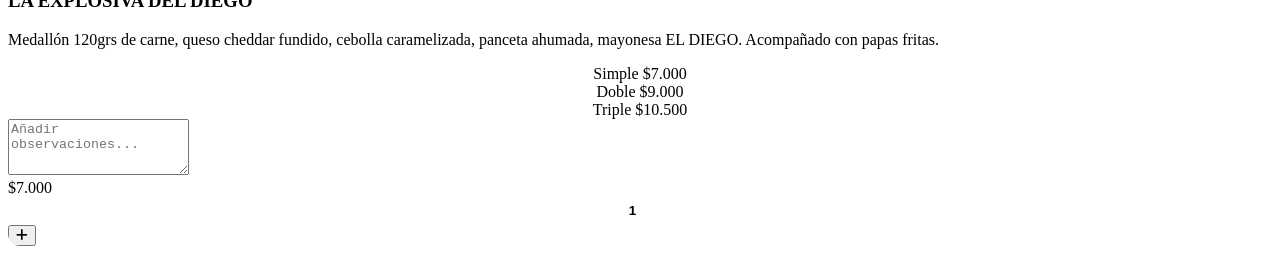
==== commit 0f7e4fed: "modificaciones" ====
--- a/HTML/freelancer_inicio/index.html
+++ b/HTML/freelancer_inicio/index.html
@@ -3,59 +3,24 @@
 <head>
   <meta charset="UTF-8">
   <meta name="viewport" content="width=device-width, initial-scale=1.0">
-  <title>El Diego Burgers// ...existing code...
-${item.variants.map(variant => `
-  <div class="variant-option mr-2 mb-2 px-3 py-1 border rounded-full cursor-pointer text-sm ${variant.name === 'Simple' ? 'bg-red-500 text-white' : ''}" 
-       data-variant="${variant.name}" 
-       data-price="${variant.price}">
-    ${variant.name} $${variant.price.toLocaleString('es-AR')}
-  </div>
-`).join('')}
-// ...existing code...// ...dentro de la función loadMenuItems...
-${item.variants.map(variant => `
-  <div class="variant-option mr-2 mb-2 px-3 py-1 border rounded-full cursor-pointer text-sm ${variant.name === 'Simple' ? 'bg-red-500 text-white' : ''}" 
-       data-variant="${variant.name}" 
-       data-price="${variant.price}">
-    ${variant.name} $${variant.price.toLocaleString('es-AR')}
-  </div>
-`).join('')}
-// ...resto del código... - Menú Digital</title>
+  <title>El Diego Burgers</title>
+  <link rel="preload" href="CSS/normalize.css" as="style">
+  <link rel="stylesheet" href="CSS/normalize.css">
   <link rel="stylesheet" href="https://cdnjs.cloudflare.com/ajax/libs/font-awesome/6.4.2/css/all.min.css">
   <link href="https://cdn.jsdelivr.net/npm/tailwindcss@2.2.19/dist/tailwind.min.css" rel="stylesheet">
   <link rel="preconnect" href="https://fonts.googleapis.com">
   <link rel="preconnect" href="https://fonts.gstatic.com" crossorigin>
   <link href="https://fonts.googleapis.com/css2?family=Poppins:wght@300;400;500;600;700&display=swap" rel="stylesheet">
+  <link rel="preload" href="CSS/styles.css" as="style">
+  <link href="CSS/styles.css" rel="stylesheet">
   <style id="app-style">
-    :root {
-      --primary-color: #ff6b6b;
-      --secondary-color: #4ecdc4;
-      --text-color: #2d3436;
-      --bg-color: #f9f9f9;
-      --card-bg: #ffffff;
-      --card-shadow: 0 4px 6px rgba(0, 0, 0, 0.1);
-    }
-    
-    body {
-      font-family: 'Poppins', sans-serif;
-      background-color: var(--bg-color);
-      color: var(--text-color);
-      transition: all 0.3s ease;
-    }
-    
-    body.dark-mode {
-      --bg-color: #2d3436;
-      --text-color: #f9f9f9;
-      --card-bg: #393e46;
-      --card-shadow: 0 4px 6px rgba(0, 0, 0, 0.3);
-    }
-    
-    .header {
-      background-color: var(--card-bg);
-      box-shadow: var(--card-shadow);
-      position: sticky;
-      top: 0;
-      z-index: 50;
-    }
+  
+  
+    
+    
+    
+    
+  
     
     .category-tabs {
       overflow-x: auto;
@@ -690,12 +655,16 @@
   beverages: {
     sinAlcohol: [
       {
-        id: 'ba1',
-        name: 'AGUA MINERAL',
-        description: 'Pepsi, Seven Up, Mirinda Manzana',
-        price: 4000,
-        image: 'https://cdn.pixabay.com/photo/2017/06/02/18/24/cola-2360834_1280.jpg'
-      },
+      id: 'ba1',
+      name: 'AGUA MINERAL',
+      description: 'Botella dde agua mineral',
+      variants: [
+        { name: '1 Litro', price: 7000 },
+        { name: '1,5 Litros', price: 9000 },
+        { name: '2 Litros', price: 10500 }
+      ],
+      image: 'https://cdn.pixabay.com/photo/2022/08/31/10/13/burger-7422970_1280.jpg'
+    },
       {
         id: 'ba2',
         name: 'MIRINDA MANZANA',
